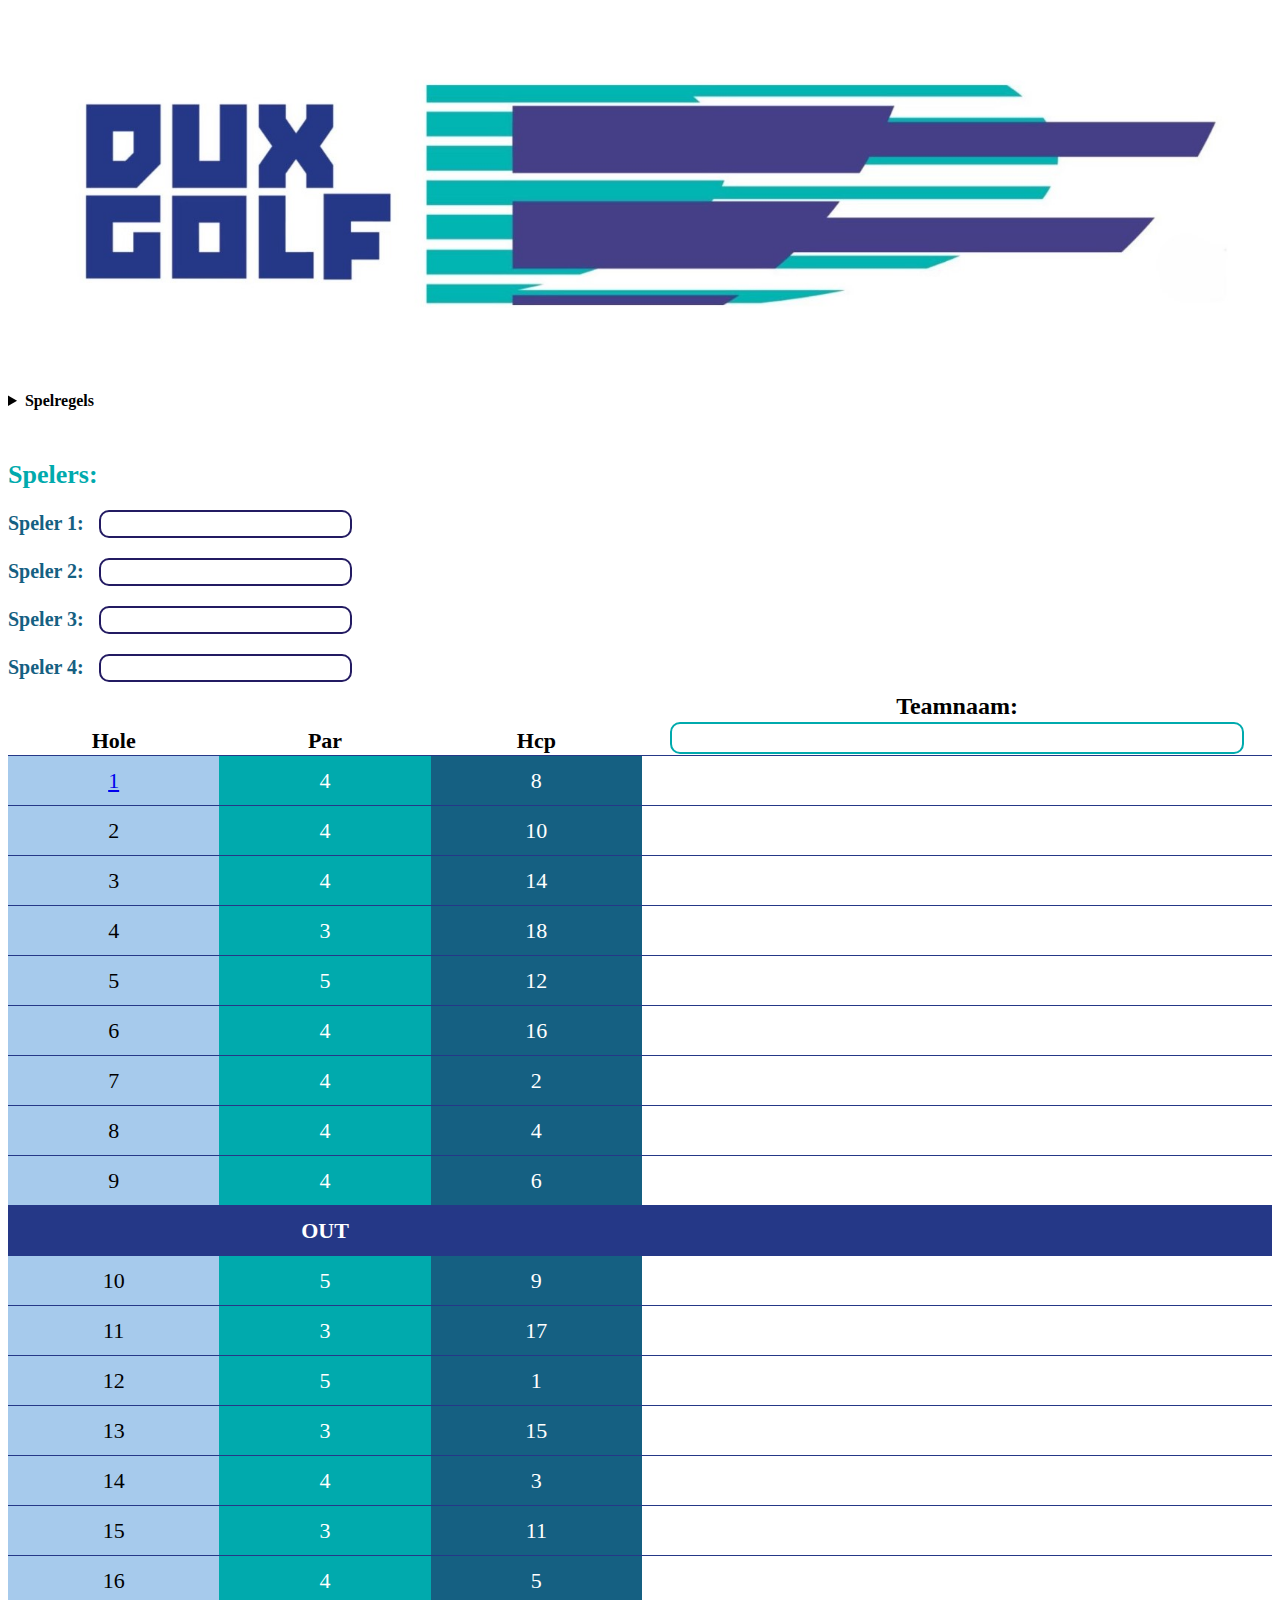
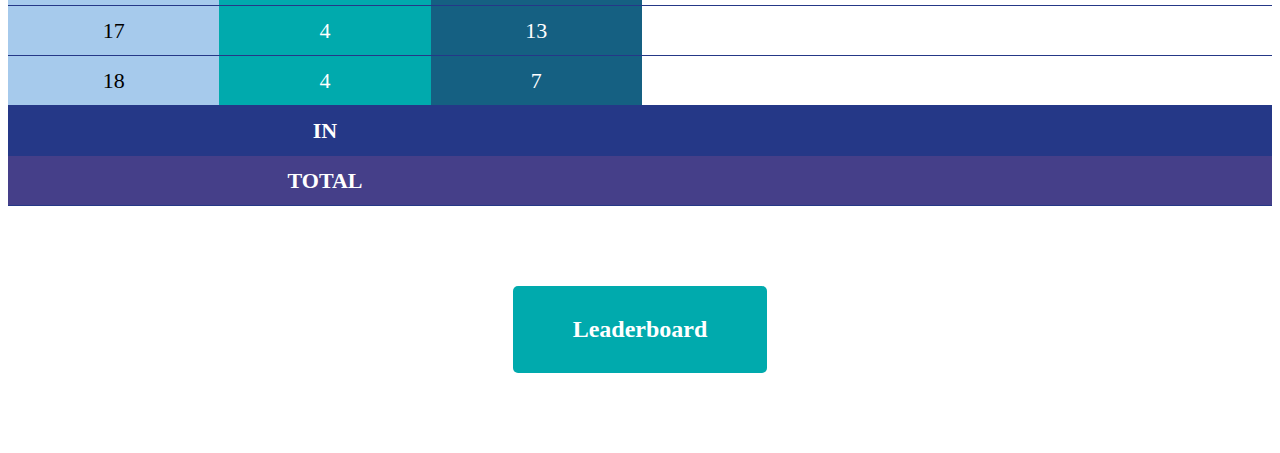
==== index.html @ 893c8907 "'@import' gebruikt om de css op te splitsen in onderdelen. Alleen de 'spelregels' worden niet goed o" ====
<!DOCTYPE html>
<html lang="nl">
  <head>
    <meta charset="UTF-8" />
    <meta name="viewport" content="width=device-width, initial-scale=1.0" />
    <title>Document</title>
    <link rel="stylesheet" href="styles/main.css" />
  </head>
  <body>
    <!-- Banner afbeelding -->
    <div class="logo_banner">
      <img
        src="images/deco/DUX-Golf-banner.jpg"
        alt="DUX Golf logo"
        class="banner-img"
      />
    </div>
    <!-- Dropdown spelregels -->
    <details>
      <summary>
        <strong>Spelregels</strong>
      </summary>
      <ul>
        <li>Alle spelers slaan bij elke hole af.</li>
        <li>
          Vervolgens kiest het team gezamenlijk de beste van de vier ballen om
          mee verder te spelen.
        </li>
        <li>
          Vanaf de gekozen positie slaan alle vier spelers opnieuw (de andere
          drie spelers droppen hun bal binnen één stoklengte van de gekozen
          positie).
        </li>
        <li>
          Elke speler speelt steeds verder met zijn eigen bal. Na iedere slag
          kiest het team weer de beste bal, totdat de hole is uitgespeeld.
        </li>
        <li>
          Op deze manier wordt per hole een teamscore genoteerd. Dit is een
          relatief snelle spelvorm en wordt meestal gespeeld in de
          Stableford-variant.
        </li>
      </ul>
    </details>
    <!-- Namen van spelers -->
    <h2 class="spelers-titel">Spelers:</h2>
    <p class="speler">
      Speler 1: <input type="text" name="speler1" class="speler-input" />
    </p>
    <p class="speler">
      Speler 2: <input type="text" name="speler2" class="speler-input" />
    </p>
    <p class="speler">
      Speler 3: <input type="text" name="speler3" class="speler-input" />
    </p>
    <p class="speler">
      Speler 4: <input type="text" name="speler3" class="speler-input" />
    </p>
    <table>
      <!-- Tabel headers -->
      <thead>
        <tr>
          <th>Hole</th>
          <th>Par</th>
          <th>Hcp</th>
          <th>
            <p>Teamnaam:</p>
            <input type="text" name="naam1" class="input_vetgedrukt" />
          </th>
        </tr>
      </thead>
      <!-- Tabel rijen -->
      <tbody>
        <!-- Hole 1 -->
        <tr>
          <td><a href="#image1">1</a></td>
          <td>4</td>
          <td>8</td>
          <td><input type="number" name="punten1_1" step="1" min="0" /></td>
        </tr>
        <!-- Hole 2-->
        <tr>
          <td>2</td>
          <td>4</td>
          <td>10</td>
          <td><input type="number" name="punten1_2" step="1" min="0" /></td>
        </tr>
        <!-- Hole 3-->
        <tr>
          <td>3</td>
          <td>4</td>
          <td>14</td>
          <td><input type="number" name="punten1_3" step="1" min="0" /></td>
        </tr>
        <!-- Hole 4-->
        <tr>
          <td>4</td>
          <td>3</td>
          <td>18</td>
          <td><input type="number" name="punten1_4" step="1" min="0" /></td>
        </tr>
        <!-- Hole 5-->
        <tr>
          <td>5</td>
          <td>5</td>
          <td>12</td>
          <td><input type="number" name="punten1_5" step="1" min="0" /></td>
        </tr>
        <!-- Hole 6-->
        <tr>
          <td>6</td>
          <td>4</td>
          <td>16</td>
          <td><input type="number" name="punten1_6" step="1" min="0" /></td>
        </tr>
        <!-- Hole 7-->
        <tr>
          <td>7</td>
          <td>4</td>
          <td>2</td>
          <td><input type="number" name="punten1_7" step="1" min="0" /></td>
        </tr>
        <!-- Hole 8-->
        <tr>
          <td>8</td>
          <td>4</td>
          <td>4</td>
          <td><input type="number" name="punten1_8" step="1" min="0" /></td>
        </tr>
        <!-- Hole 9-->
        <tr>
          <td>9</td>
          <td>4</td>
          <td>6</td>
          <td><input type="number" name="punten1_9" step="1" min="0" /></td>
        </tr>
        <!-- OUT-->
        <tr>
          <td></td>
          <th>OUT</th>
          <td></td>
          <td>
            <input
              type="number"
              class="witte-input"
              name="OUT1"
              step="1"
              min="0"
            />
          </td>
        </tr>
        <!-- Hole 10-->
        <tr>
          <td>10</td>
          <td>5</td>
          <td>9</td>
          <td><input type="number" name="punten1_10" step="1" min="0" /></td>
        </tr>
        <!-- Hole 11-->
        <tr>
          <td>11</td>
          <td>3</td>
          <td>17</td>
          <td><input type="number" name="punten1_11" step="1" min="0" /></td>
        </tr>
        <!-- Hole 12-->
        <tr>
          <td>12</td>
          <td>5</td>
          <td>1</td>
          <td><input type="number" name="punten1_12" step="1" min="0" /></td>
        </tr>
        <!-- Hole 13-->
        <tr>
          <td>13</td>
          <td>3</td>
          <td>15</td>
          <td><input type="number" name="punten1_13" step="1" min="0" /></td>
        </tr>
        <!-- Hole 14-->
        <tr>
          <td>14</td>
          <td>4</td>
          <td>3</td>
          <td><input type="number" name="punten1_14" step="1" min="0" /></td>
        </tr>
        <!-- Hole 15-->
        <tr>
          <td>15</td>
          <td>3</td>
          <td>11</td>
          <td><input type="number" name="punten1_15" step="1" min="0" /></td>
        </tr>
        <!-- Hole 16-->
        <tr>
          <td>16</td>
          <td>4</td>
          <td>5</td>
          <td><input type="number" name="punten1_16" step="1" min="0" /></td>
        </tr>
        <!-- Hole 17-->
        <tr>
          <td>17</td>
          <td>4</td>
          <td>13</td>
          <td><input type="number" name="punten1_17" step="1" min="0" /></td>
        </tr>
        <!-- Hole 18-->
        <tr>
          <td>18</td>
          <td>4</td>
          <td>7</td>
          <td><input type="number" name="punten1_18" step="1" min="0" /></td>
        </tr>
        <!-- IN-->
        <tr>
          <td></td>
          <th>IN</th>
          <td></td>
          <td>
            <input
              type="number"
              class="witte-input"
              name="IN1"
              step="1"
              min="0"
            />
          </td>
        </tr>
        <!-- TOTAL-->
        <tr>
          <td></td>
          <th>TOTAL</th>
          <td></td>
          <td>
            <input
              type="number"
              class="witte-input"
              name="TOTAL1"
              step="1"
              min="0"
            />
          </td>
        </tr>
      </tbody>
    </table>
    <!-- Knop naar extern leaderboard -->
    <div class="container">
      <a href="https://voorbeeld.com" class="button">Leaderboard</a>
    </div>

    <!-- Afbeelding weergave -->
    <div id="image1" class="modal">
      <div class="modal-content">
        <a href="#" class="close">&times;</a>
        <img src="images/holes/hole1.png" alt="Hole 1" />
      </div>
    </div>
  </body>
</html>
---- styles/main.css ----
@import url("banner.css");
@import url("spelregels.css");
@import url("spelersnamen.css");
@import url("tabel.css");
@import url("leaderbord-knop.css");
@import url("afb-golfbanen.css");

/*Algemene opmaak voor de body*/
.body {
  font-family: Arial, sans-serif;
  font-size: 16px;
  text-align: center;
  line-height: 1.6;
  margin: 0;
  padding: 0;
}
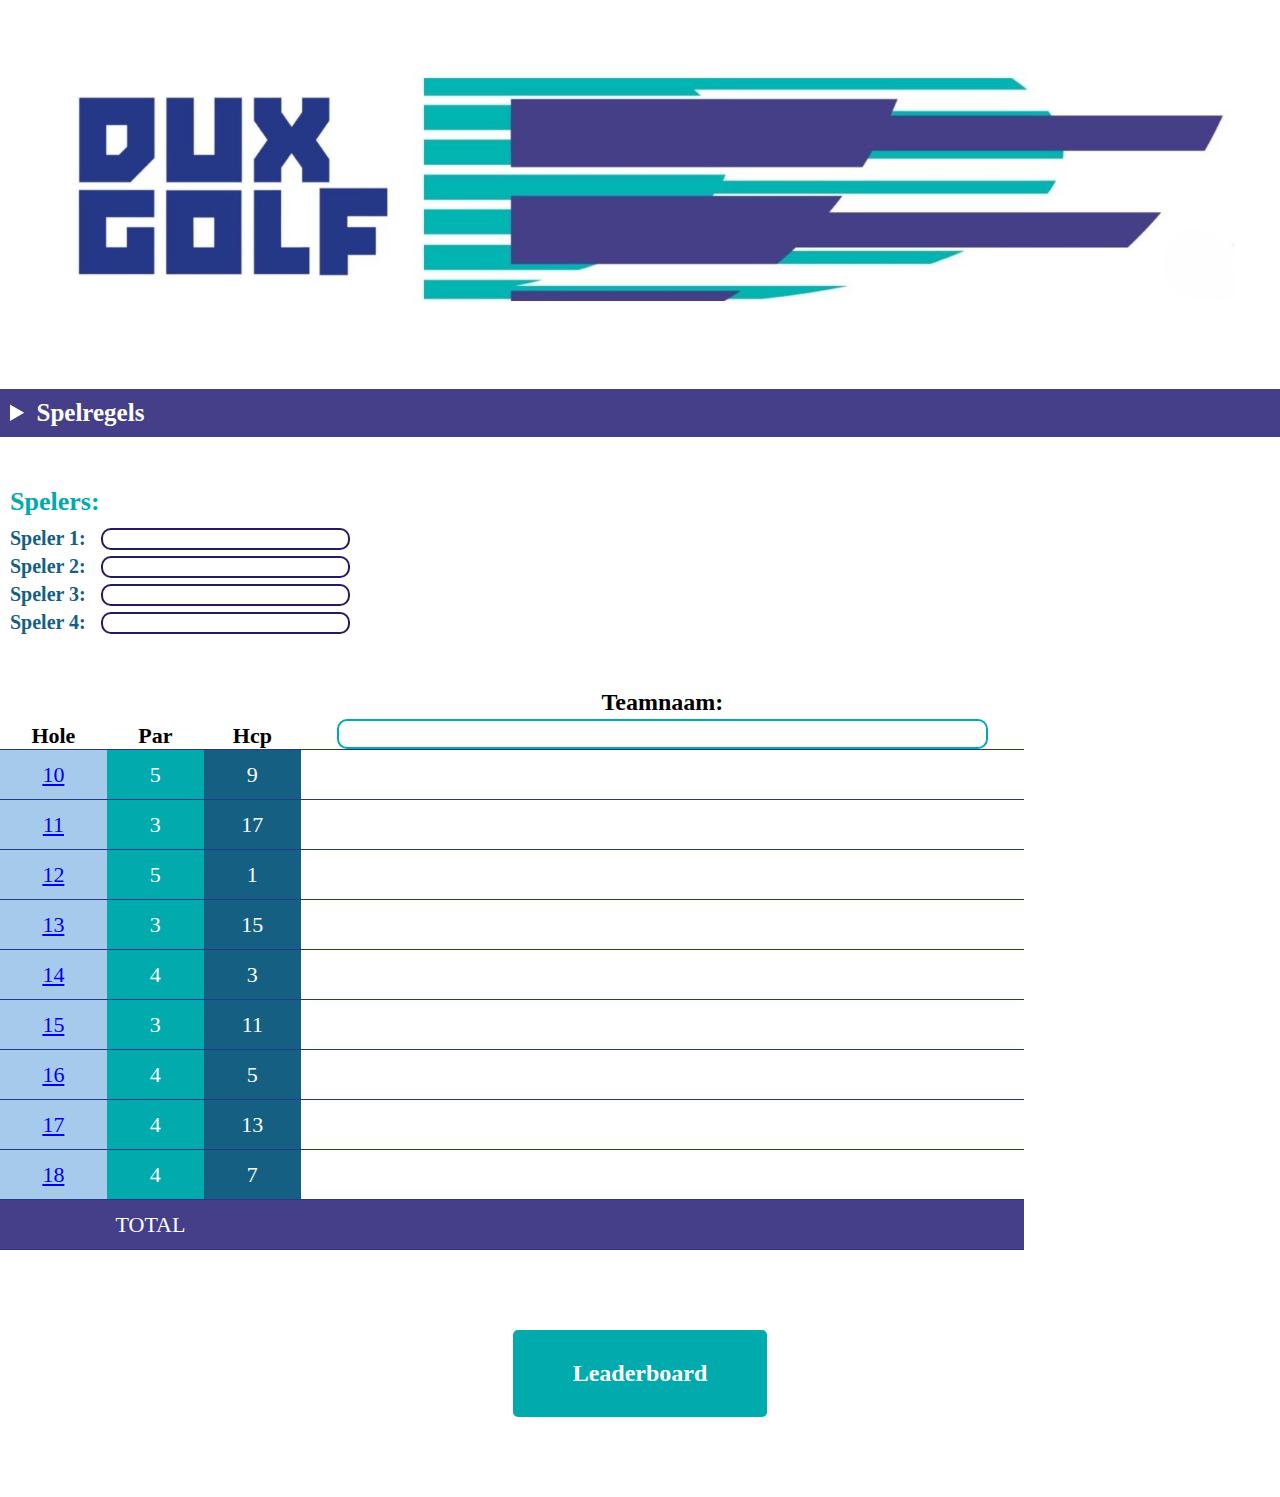
==== commit 23d1d7e7: "Spelregels css gefixt, tabel verkleind naar hole 10 t/m 18 en afbeeldingen van de holes toegevoegd" ====
--- a/index.html
+++ b/index.html
@@ -71,167 +71,72 @@
       </thead>
       <!-- Tabel rijen -->
       <tbody>
-        <!-- Hole 1 -->
-        <tr>
-          <td><a href="#image1">1</a></td>
-          <td>4</td>
-          <td>8</td>
-          <td><input type="number" name="punten1_1" step="1" min="0" /></td>
-        </tr>
-        <!-- Hole 2-->
-        <tr>
-          <td>2</td>
-          <td>4</td>
-          <td>10</td>
-          <td><input type="number" name="punten1_2" step="1" min="0" /></td>
-        </tr>
-        <!-- Hole 3-->
-        <tr>
-          <td>3</td>
-          <td>4</td>
-          <td>14</td>
-          <td><input type="number" name="punten1_3" step="1" min="0" /></td>
-        </tr>
-        <!-- Hole 4-->
-        <tr>
-          <td>4</td>
-          <td>3</td>
-          <td>18</td>
-          <td><input type="number" name="punten1_4" step="1" min="0" /></td>
-        </tr>
-        <!-- Hole 5-->
-        <tr>
-          <td>5</td>
-          <td>5</td>
-          <td>12</td>
-          <td><input type="number" name="punten1_5" step="1" min="0" /></td>
-        </tr>
-        <!-- Hole 6-->
-        <tr>
-          <td>6</td>
-          <td>4</td>
-          <td>16</td>
-          <td><input type="number" name="punten1_6" step="1" min="0" /></td>
-        </tr>
-        <!-- Hole 7-->
-        <tr>
-          <td>7</td>
-          <td>4</td>
-          <td>2</td>
-          <td><input type="number" name="punten1_7" step="1" min="0" /></td>
-        </tr>
-        <!-- Hole 8-->
-        <tr>
-          <td>8</td>
-          <td>4</td>
-          <td>4</td>
-          <td><input type="number" name="punten1_8" step="1" min="0" /></td>
-        </tr>
-        <!-- Hole 9-->
-        <tr>
-          <td>9</td>
-          <td>4</td>
-          <td>6</td>
-          <td><input type="number" name="punten1_9" step="1" min="0" /></td>
-        </tr>
-        <!-- OUT-->
-        <tr>
-          <td></td>
-          <th>OUT</th>
-          <td></td>
-          <td>
-            <input
-              type="number"
-              class="witte-input"
-              name="OUT1"
-              step="1"
-              min="0"
-            />
-          </td>
-        </tr>
         <!-- Hole 10-->
         <tr>
-          <td>10</td>
+          <td><a href="#image1">10</a></td>
           <td>5</td>
           <td>9</td>
           <td><input type="number" name="punten1_10" step="1" min="0" /></td>
         </tr>
         <!-- Hole 11-->
         <tr>
-          <td>11</td>
+          <td><a href="#image2">11</a></td>
           <td>3</td>
           <td>17</td>
           <td><input type="number" name="punten1_11" step="1" min="0" /></td>
         </tr>
         <!-- Hole 12-->
         <tr>
-          <td>12</td>
+          <td><a href="#image3">12</a></td>
           <td>5</td>
           <td>1</td>
           <td><input type="number" name="punten1_12" step="1" min="0" /></td>
         </tr>
         <!-- Hole 13-->
         <tr>
-          <td>13</td>
+          <td><a href="#image4">13</a></td>
           <td>3</td>
           <td>15</td>
           <td><input type="number" name="punten1_13" step="1" min="0" /></td>
         </tr>
         <!-- Hole 14-->
         <tr>
-          <td>14</td>
+          <td><a href="#image5">14</a></td>
           <td>4</td>
           <td>3</td>
           <td><input type="number" name="punten1_14" step="1" min="0" /></td>
         </tr>
         <!-- Hole 15-->
         <tr>
-          <td>15</td>
+          <td><a href="#image6">15</a></td>
           <td>3</td>
           <td>11</td>
           <td><input type="number" name="punten1_15" step="1" min="0" /></td>
         </tr>
         <!-- Hole 16-->
         <tr>
-          <td>16</td>
+          <td><a href="#image7">16</a></td>
           <td>4</td>
           <td>5</td>
           <td><input type="number" name="punten1_16" step="1" min="0" /></td>
         </tr>
         <!-- Hole 17-->
         <tr>
-          <td>17</td>
+          <td><a href="#image8">17</a></td>
           <td>4</td>
           <td>13</td>
           <td><input type="number" name="punten1_17" step="1" min="0" /></td>
         </tr>
         <!-- Hole 18-->
         <tr>
-          <td>18</td>
+          <td><a href="#image9">18</a></td>
           <td>4</td>
           <td>7</td>
           <td><input type="number" name="punten1_18" step="1" min="0" /></td>
         </tr>
-        <!-- IN-->
-        <tr>
-          <td></td>
-          <th>IN</th>
-          <td></td>
-          <td>
-            <input
-              type="number"
-              class="witte-input"
-              name="IN1"
-              step="1"
-              min="0"
-            />
-          </td>
-        </tr>
         <!-- TOTAL-->
         <tr>
-          <td></td>
-          <th>TOTAL</th>
-          <td></td>
+          <td colspan="3">TOTAL</td>
           <td>
             <input
               type="number"
@@ -246,14 +151,70 @@
     </table>
     <!-- Knop naar extern leaderboard -->
     <div class="container">
-      <a href="https://voorbeeld.com" class="button">Leaderboard</a>
-    </div>
-
-    <!-- Afbeelding weergave -->
+      <a href="https://duxgroup.nl/" class="button">Leaderboard</a>
+    </div>
+
+    <!-- Modal afbeeldingen -->
     <div id="image1" class="modal">
       <div class="modal-content">
         <a href="#" class="close">&times;</a>
-        <img src="images/holes/hole1.png" alt="Hole 1" />
+        <img src="images/holes/hole10.png" alt="Hole 10" />
+      </div>
+    </div>
+
+    <div id="image2" class="modal">
+      <div class="modal-content">
+        <a href="#" class="close">&times;</a>
+        <img src="images/holes/hole11.png" alt="Hole 10" />
+      </div>
+    </div>
+
+    <div id="image3" class="modal">
+      <div class="modal-content">
+        <a href="#" class="close">&times;</a>
+        <img src="images/holes/hole12.png" alt="Hole 10" />
+      </div>
+    </div>
+
+    <div id="image4" class="modal">
+      <div class="modal-content">
+        <a href="#" class="close">&times;</a>
+        <img src="images/holes/hole13.png" alt="Hole 10" />
+      </div>
+    </div>
+
+    <div id="image5" class="modal">
+      <div class="modal-content">
+        <a href="#" class="close">&times;</a>
+        <img src="images/holes/hole14.png" alt="Hole 10" />
+      </div>
+    </div>
+
+    <div id="image6" class="modal">
+      <div class="modal-content">
+        <a href="#" class="close">&times;</a>
+        <img src="images/holes/hole15.png" alt="Hole 10" />
+      </div>
+    </div>
+
+    <div id="image7" class="modal">
+      <div class="modal-content">
+        <a href="#" class="close">&times;</a>
+        <img src="images/holes/hole16.png" alt="Hole 10" />
+      </div>
+    </div>
+
+    <div id="image8" class="modal">
+      <div class="modal-content">
+        <a href="#" class="close">&times;</a>
+        <img src="images/holes/hole17.png" alt="Hole 10" />
+      </div>
+    </div>
+
+    <div id="image9" class="modal">
+      <div class="modal-content">
+        <a href="#" class="close">&times;</a>
+        <img src="images/holes/hole18.png" alt="Hole 10" />
       </div>
     </div>
   </body>
--- a/styles/main.css
+++ b/styles/main.css
@@ -4,7 +4,13 @@
 @import url("tabel.css");
 @import url("leaderbord-knop.css");
 @import url("afb-golfbanen.css");
+@import url("telefoonscherm.css");
 
+* {
+  margin: 0;
+  padding: 0;
+  box-sizing: border-box;
+}
 /*Algemene opmaak voor de body*/
 .body {
   font-family: Arial, sans-serif;
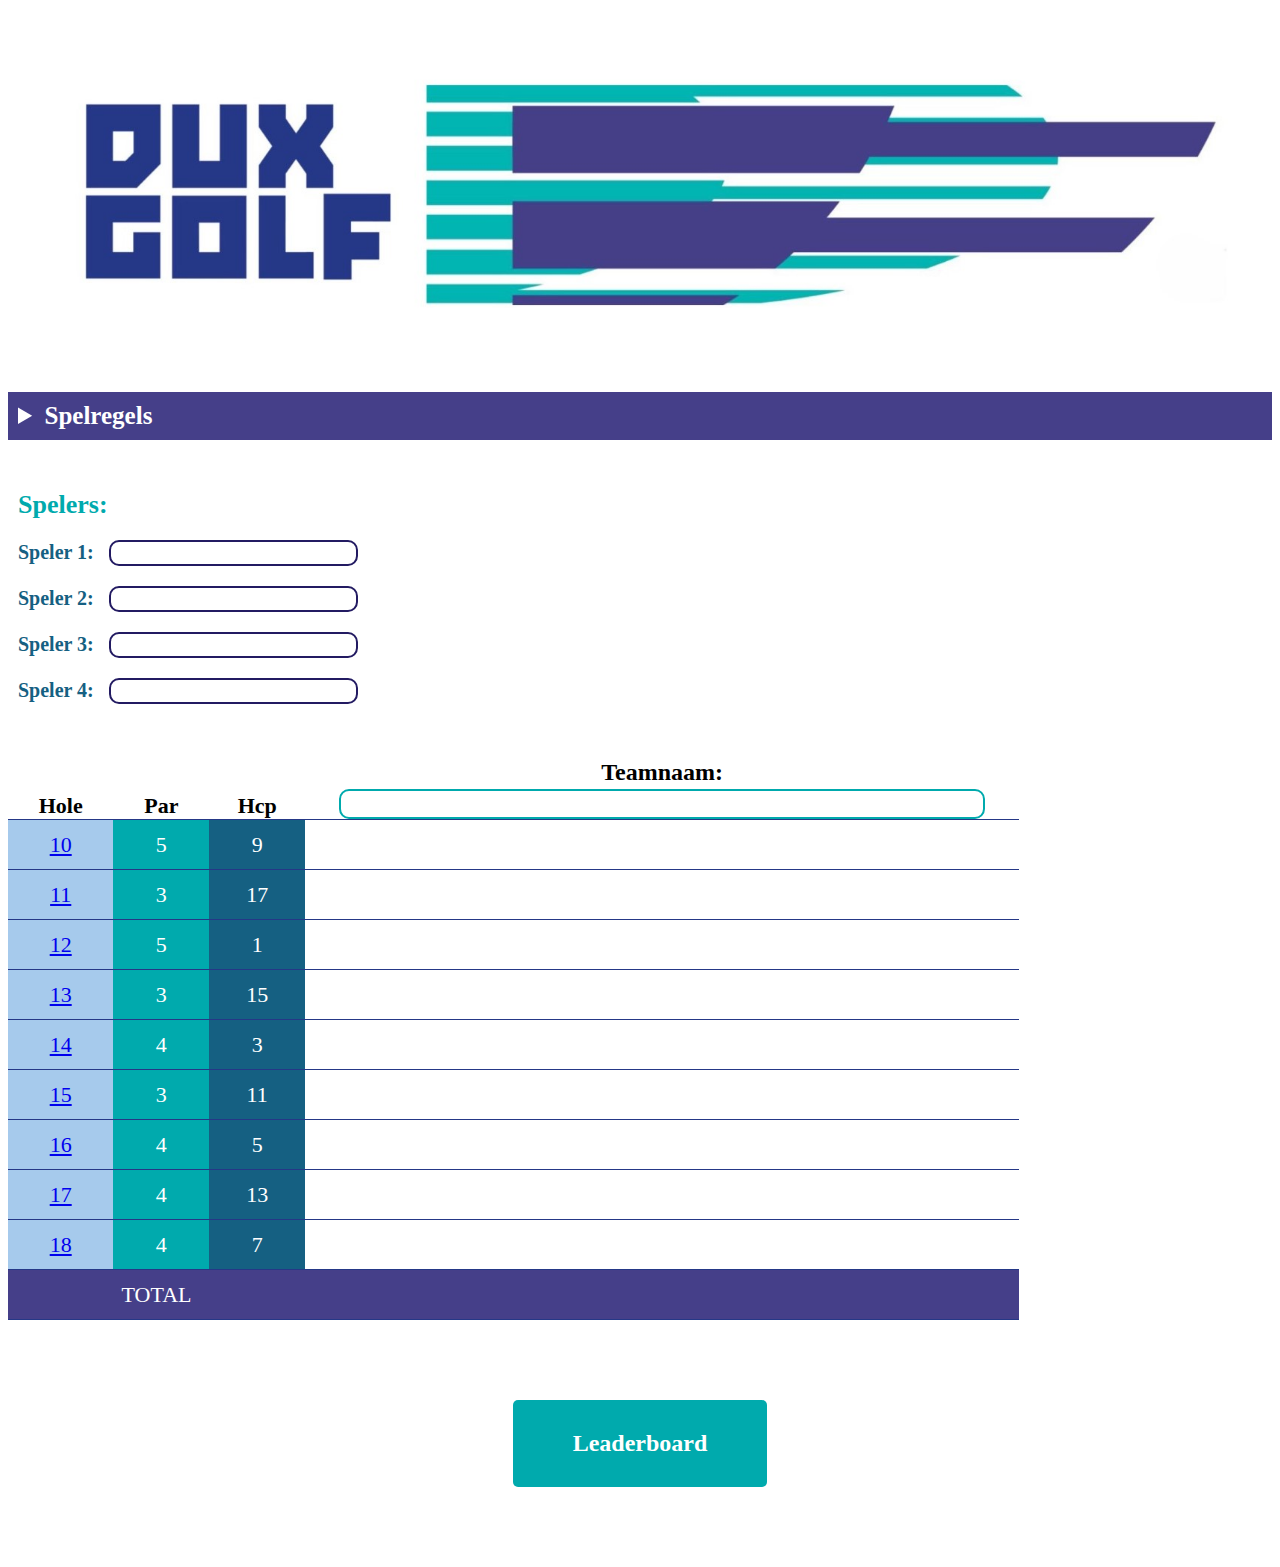
==== commit 90968aff: "Code opgeschoond" ====
--- a/index.html
+++ b/index.html
@@ -154,7 +154,8 @@
       <a href="https://duxgroup.nl/" class="button">Leaderboard</a>
     </div>
 
-    <!-- Modal afbeeldingen -->
+    <!-- Modal afbeeldingen voor hole 10 t/m 18 -->
+    <!-- Hole 10 -->
     <div id="image1" class="modal">
       <div class="modal-content">
         <a href="#" class="close">&times;</a>
@@ -162,6 +163,7 @@
       </div>
     </div>
 
+    <!-- Hole 11 -->
     <div id="image2" class="modal">
       <div class="modal-content">
         <a href="#" class="close">&times;</a>
@@ -169,6 +171,7 @@
       </div>
     </div>
 
+    <!-- Hole 12 -->
     <div id="image3" class="modal">
       <div class="modal-content">
         <a href="#" class="close">&times;</a>
@@ -176,6 +179,7 @@
       </div>
     </div>
 
+    <!-- Hole 13 -->
     <div id="image4" class="modal">
       <div class="modal-content">
         <a href="#" class="close">&times;</a>
@@ -183,6 +187,7 @@
       </div>
     </div>
 
+    <!-- Hole 14 -->
     <div id="image5" class="modal">
       <div class="modal-content">
         <a href="#" class="close">&times;</a>
@@ -190,6 +195,7 @@
       </div>
     </div>
 
+    <!-- Hole 15 -->
     <div id="image6" class="modal">
       <div class="modal-content">
         <a href="#" class="close">&times;</a>
@@ -197,6 +203,7 @@
       </div>
     </div>
 
+    <!-- Hole 16 -->
     <div id="image7" class="modal">
       <div class="modal-content">
         <a href="#" class="close">&times;</a>
@@ -204,6 +211,7 @@
       </div>
     </div>
 
+    <!-- Hole 17 -->
     <div id="image8" class="modal">
       <div class="modal-content">
         <a href="#" class="close">&times;</a>
@@ -211,6 +219,7 @@
       </div>
     </div>
 
+    <!-- Hole 18 -->
     <div id="image9" class="modal">
       <div class="modal-content">
         <a href="#" class="close">&times;</a>
--- a/styles/main.css
+++ b/styles/main.css
@@ -4,19 +4,14 @@
 @import url("tabel.css");
 @import url("leaderbord-knop.css");
 @import url("afb-golfbanen.css");
-@import url("telefoonscherm.css");
 
-* {
-  margin: 0;
-  padding: 0;
-  box-sizing: border-box;
-}
 /*Algemene opmaak voor de body*/
 .body {
+  margin: 0px;
+  padding: 0px;
+  box-sizing: border-box;
   font-family: Arial, sans-serif;
   font-size: 16px;
   text-align: center;
   line-height: 1.6;
-  margin: 0;
-  padding: 0;
 }
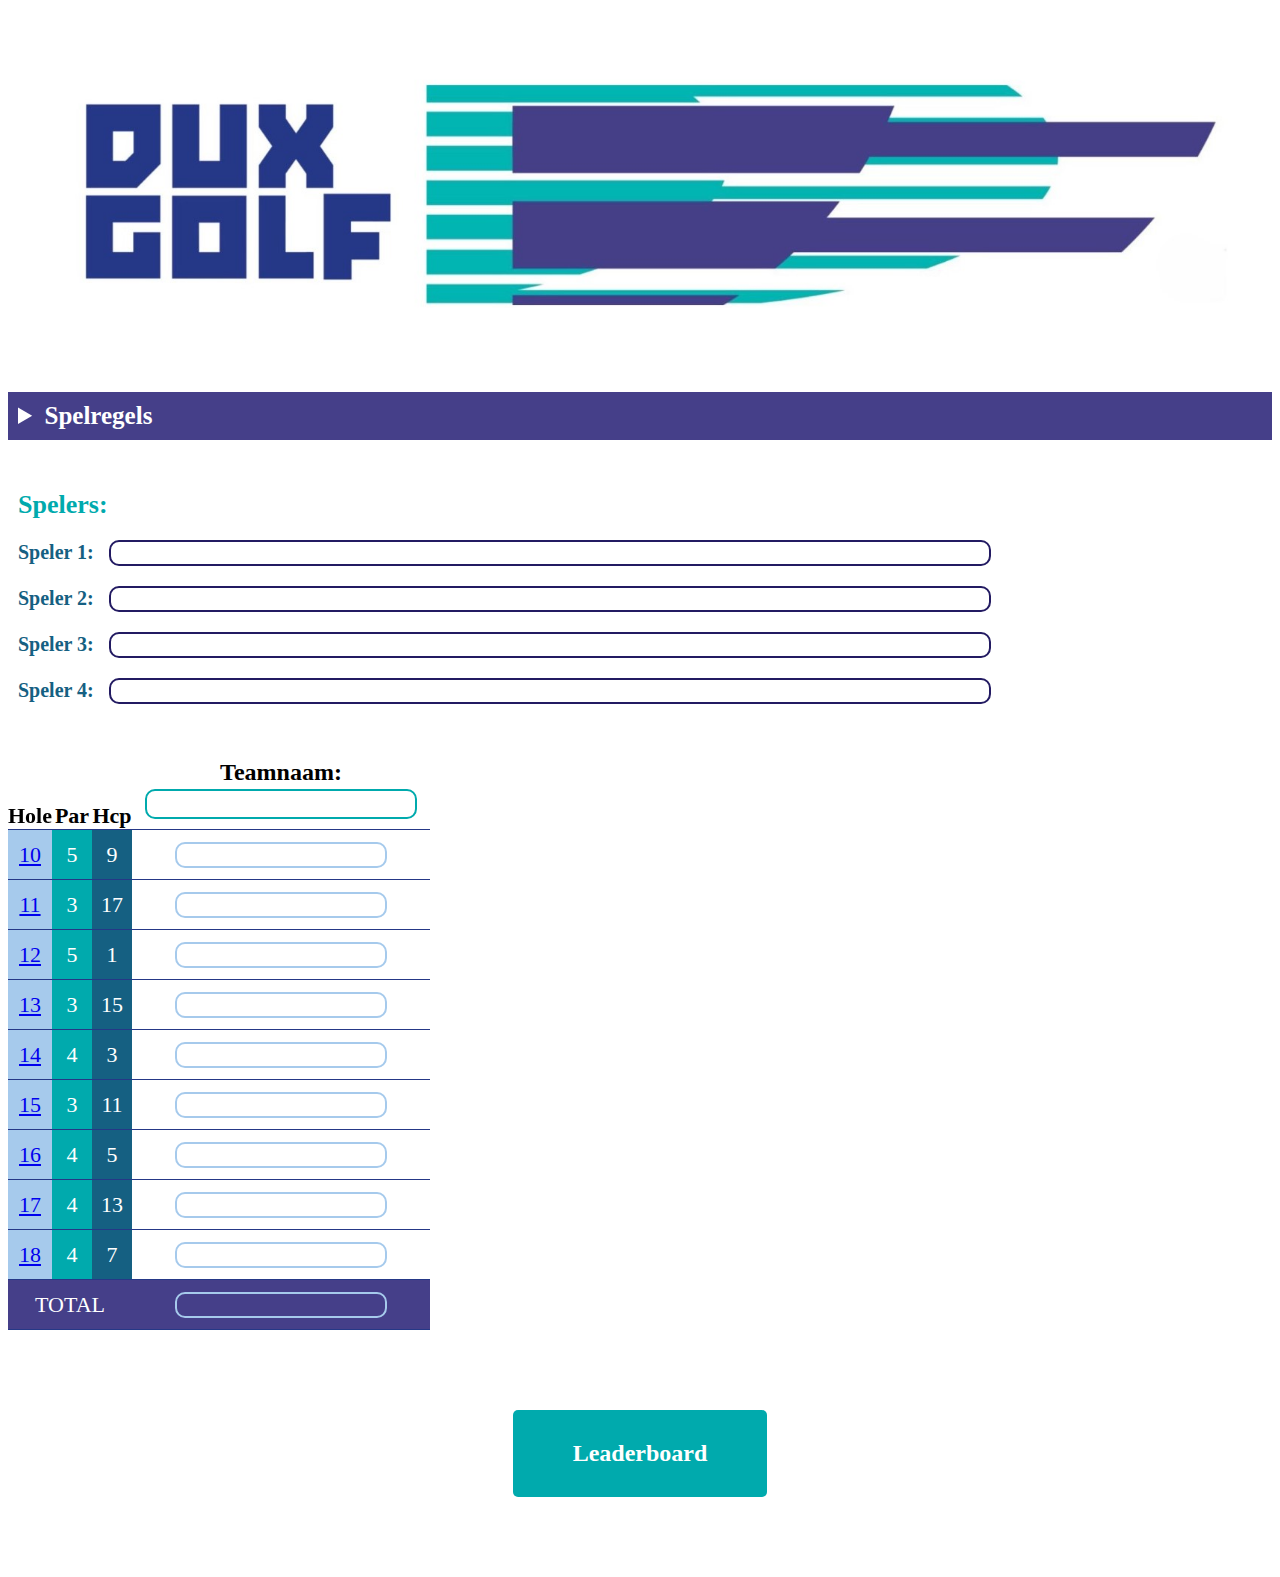
==== commit c5f866c6: "Feedback punten Rik verwerkt" ====
--- a/index.html
+++ b/index.html
@@ -167,7 +167,7 @@
     <div id="image2" class="modal">
       <div class="modal-content">
         <a href="#" class="close">&times;</a>
-        <img src="images/holes/hole11.png" alt="Hole 10" />
+        <img src="images/holes/hole11.png" alt="Hole 11" />
       </div>
     </div>
 
@@ -175,7 +175,7 @@
     <div id="image3" class="modal">
       <div class="modal-content">
         <a href="#" class="close">&times;</a>
-        <img src="images/holes/hole12.png" alt="Hole 10" />
+        <img src="images/holes/hole12.png" alt="Hole 12" />
       </div>
     </div>
 
@@ -183,7 +183,7 @@
     <div id="image4" class="modal">
       <div class="modal-content">
         <a href="#" class="close">&times;</a>
-        <img src="images/holes/hole13.png" alt="Hole 10" />
+        <img src="images/holes/hole13.png" alt="Hole 13" />
       </div>
     </div>
 
@@ -191,7 +191,7 @@
     <div id="image5" class="modal">
       <div class="modal-content">
         <a href="#" class="close">&times;</a>
-        <img src="images/holes/hole14.png" alt="Hole 10" />
+        <img src="images/holes/hole14.png" alt="Hole 14" />
       </div>
     </div>
 
@@ -199,7 +199,7 @@
     <div id="image6" class="modal">
       <div class="modal-content">
         <a href="#" class="close">&times;</a>
-        <img src="images/holes/hole15.png" alt="Hole 10" />
+        <img src="images/holes/hole15.png" alt="Hole 15" />
       </div>
     </div>
 
@@ -207,7 +207,7 @@
     <div id="image7" class="modal">
       <div class="modal-content">
         <a href="#" class="close">&times;</a>
-        <img src="images/holes/hole16.png" alt="Hole 10" />
+        <img src="images/holes/hole16.png" alt="Hole 16" />
       </div>
     </div>
 
@@ -215,7 +215,7 @@
     <div id="image8" class="modal">
       <div class="modal-content">
         <a href="#" class="close">&times;</a>
-        <img src="images/holes/hole17.png" alt="Hole 10" />
+        <img src="images/holes/hole17.png" alt="Hole 17" />
       </div>
     </div>
 
@@ -223,7 +223,7 @@
     <div id="image9" class="modal">
       <div class="modal-content">
         <a href="#" class="close">&times;</a>
-        <img src="images/holes/hole18.png" alt="Hole 10" />
+        <img src="images/holes/hole18.png" alt="Hole 18" />
       </div>
     </div>
   </body>
